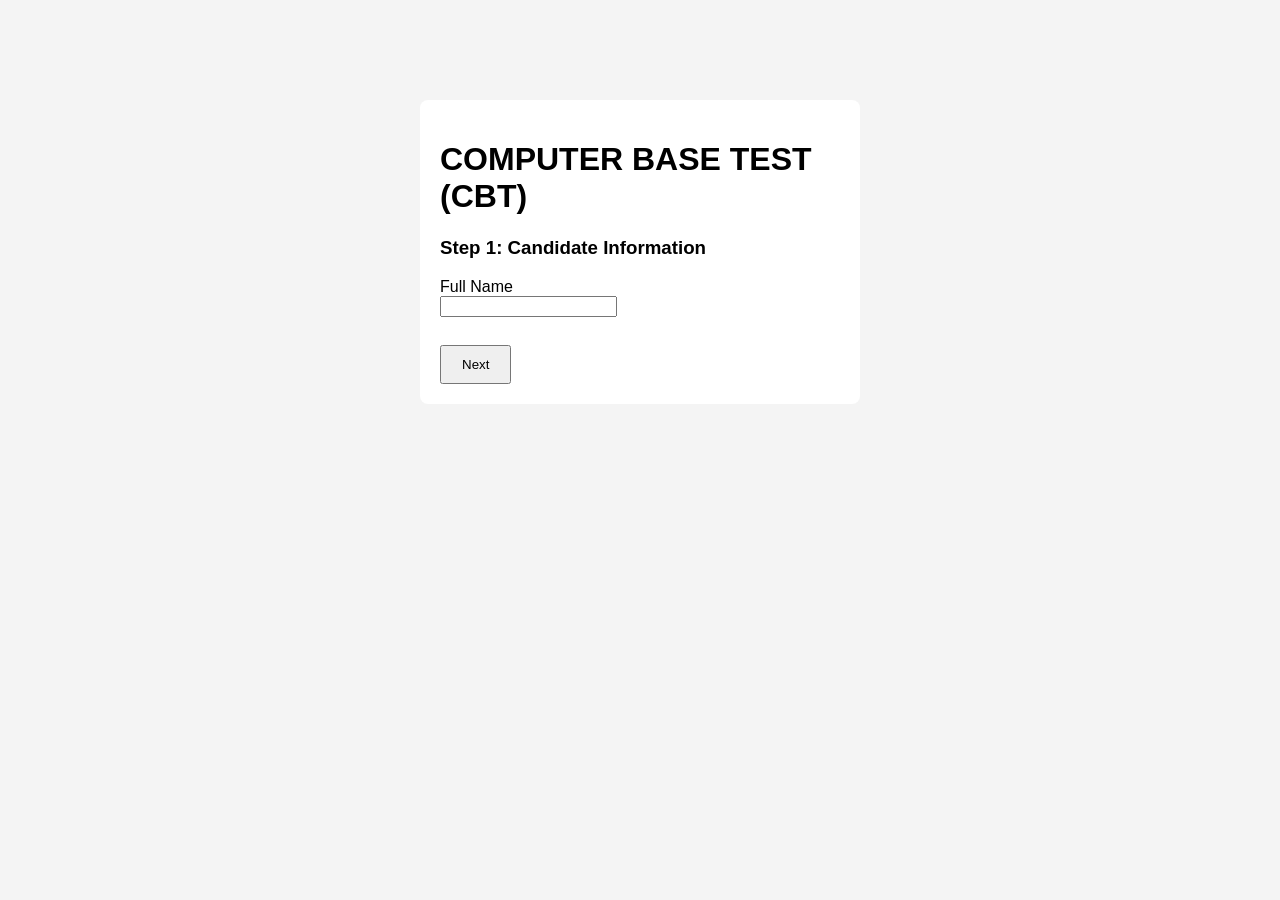
==== Project folder/templates/login.html @ 847ba4da "Add files via upload" ====
<!DOCTYPE html>
<html>
<head>

<title>Mini CBT Login</title>

<style>

body{
font-family: Arial;
background:#f4f4f4;
}

.container{
width:400px;
margin:auto;
background:white;
padding:20px;
margin-top:100px;
border-radius:8px;
}

.step{
display:none;
}

.step.active{
display:block;
}

button{
padding:10px 20px;
margin-top:10px;
}

</style>

</head>

<body>

<div class="container">

<h1>COMPUTER BASE TEST (CBT)</h1>

<form method="POST" action="/">

<!-- STEP 1 -->

<div id="step1" class="step active">

<h3>Step 1: Candidate Information</h3>

<label>Full Name</label><br>
<input type="text" name="username" id="username" required>

<br><br>

<button type="button" onclick="nextStep()">Next</button>

</div>


<!-- STEP 2 -->

<div id="step2" class="step">

<h3>Step 2: Start Examination</h3>

<p>Click Start when you are ready to begin the CBT.</p>

<button type="button" onclick="prevStep()">Back</button>

<button type="submit">Start Test</button>

</div>

</form>

</div>


<script>

function nextStep(){

var name = document.getElementById("username").value;

if(name === ""){
alert("Please enter your name first");
return;
}

document.getElementById("step1").classList.remove("active");
document.getElementById("step2").classList.add("active");

}

function prevStep(){

document.getElementById("step2").classList.remove("active");
document.getElementById("step1").classList.add("active");

}

</script>

</body>
</html>
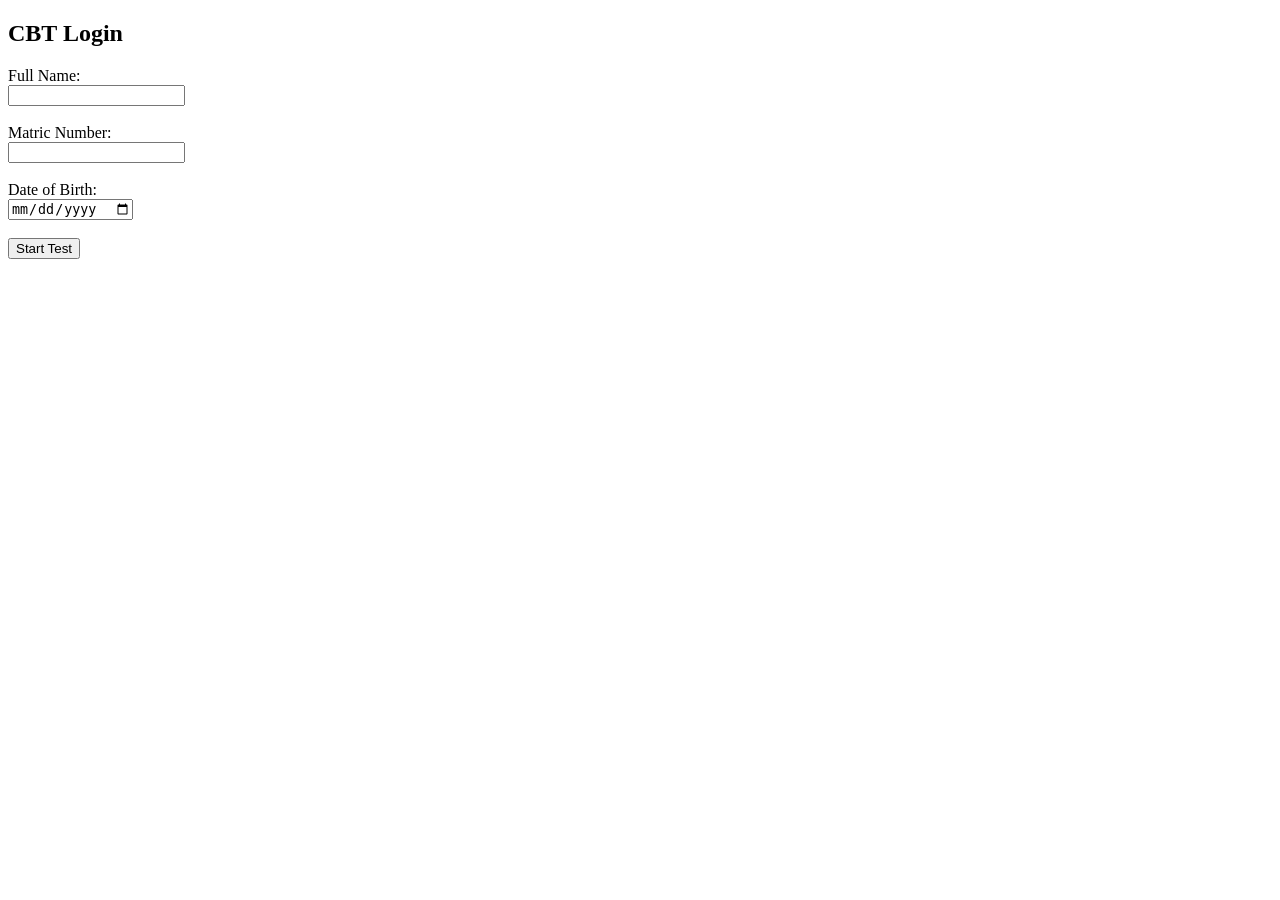
==== commit 7ca9b4a1: "app.py added matrix" ====
--- a/Project folder/templates/login.html
+++ b/Project folder/templates/login.html
@@ -1,109 +1,27 @@
 <!DOCTYPE html>
 <html>
 <head>
-
-<title>Mini CBT Login</title>
-
-<style>
-
-body{
-font-family: Arial;
-background:#f4f4f4;
-}
-
-.container{
-width:400px;
-margin:auto;
-background:white;
-padding:20px;
-margin-top:100px;
-border-radius:8px;
-}
-
-.step{
-display:none;
-}
-
-.step.active{
-display:block;
-}
-
-button{
-padding:10px 20px;
-margin-top:10px;
-}
-
-</style>
-
+<title>Login</title>
 </head>
 
 <body>
 
-<div class="container">
+<h2>CBT Login</h2>
 
-<h1>COMPUTER BASE TEST (CBT)</h1>
+<form method="POST">
 
-<form method="POST" action="/">
+<label>Full Name:</label><br>
+<input type="text" name="username" required><br><br>
 
-<!-- STEP 1 -->
+<label>Matric Number:</label><br>
+<input type="text" name="matric" required><br><br>
 
-<div id="step1" class="step active">
-
-<h3>Step 1: Candidate Information</h3>
-
-<label>Full Name</label><br>
-<input type="text" name="username" id="username" required>
-
-<br><br>
-
-<button type="button" onclick="nextStep()">Next</button>
-
-</div>
-
-
-<!-- STEP 2 -->
-
-<div id="step2" class="step">
-
-<h3>Step 2: Start Examination</h3>
-
-<p>Click Start when you are ready to begin the CBT.</p>
-
-<button type="button" onclick="prevStep()">Back</button>
+<label>Date of Birth:</label><br>
+<input type="date" name="dob" required><br><br>
 
 <button type="submit">Start Test</button>
 
-</div>
-
 </form>
-
-</div>
-
-
-<script>
-
-function nextStep(){
-
-var name = document.getElementById("username").value;
-
-if(name === ""){
-alert("Please enter your name first");
-return;
-}
-
-document.getElementById("step1").classList.remove("active");
-document.getElementById("step2").classList.add("active");
-
-}
-
-function prevStep(){
-
-document.getElementById("step2").classList.remove("active");
-document.getElementById("step1").classList.add("active");
-
-}
-
-</script>
 
 </body>
 </html>
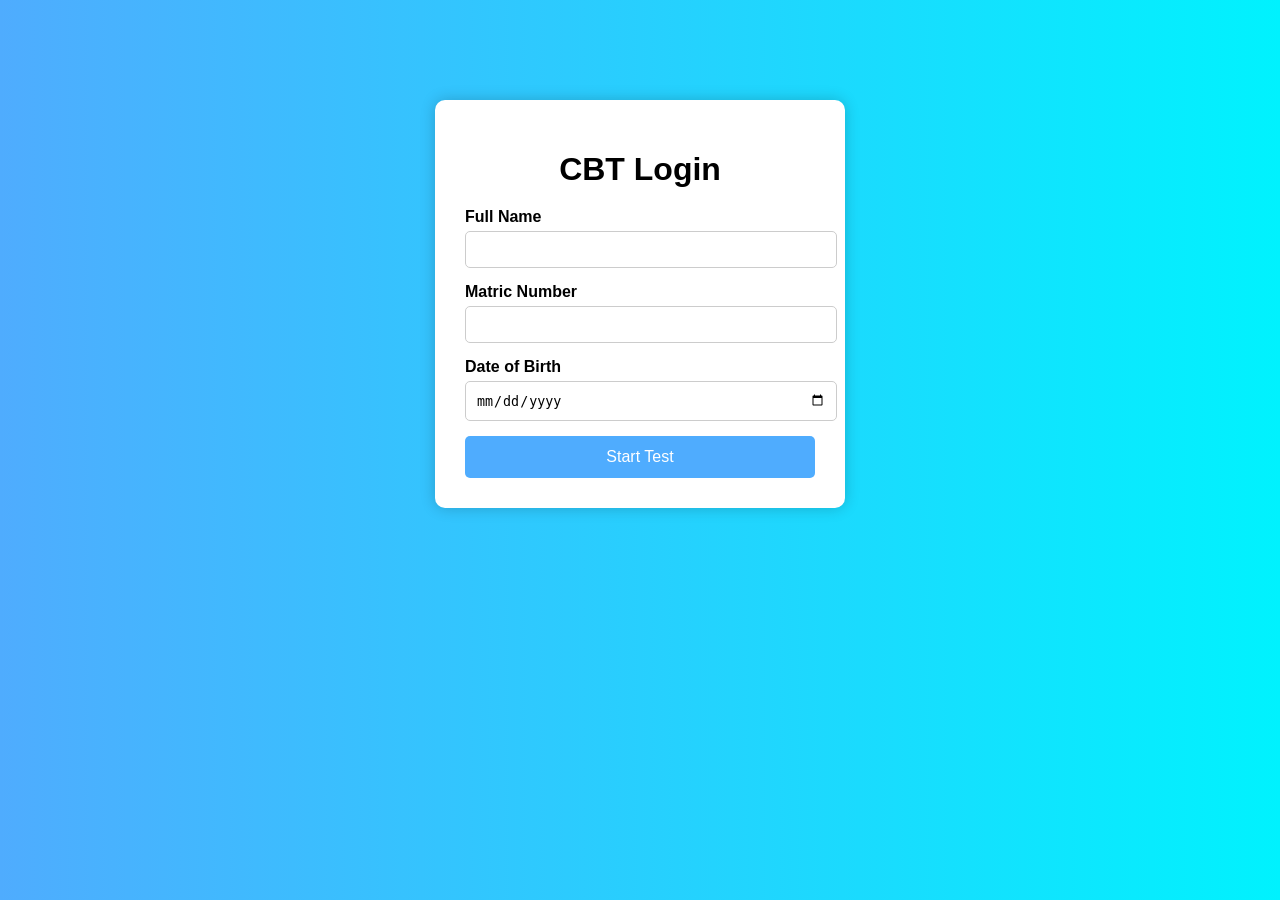
==== commit 85e58c50: "adding css to my login" ====
--- a/Project folder/templates/login.html
+++ b/Project folder/templates/login.html
@@ -1,27 +1,85 @@
 <!DOCTYPE html>
 <html>
 <head>
-<title>Login</title>
+<title>CBT Login</title>
+
+<style>
+
+body{
+    font-family: Arial, sans-serif;
+    background: linear-gradient(to right, #4facfe, #00f2fe);
+    margin: 0;
+    padding: 0;
+}
+
+.container{
+    width: 350px;
+    margin: 100px auto;
+    background: white;
+    padding: 30px;
+    border-radius: 10px;
+    box-shadow: 0 0 15px rgba(0,0,0,0.2);
+}
+
+h1{
+    text-align: center;
+    margin-bottom: 20px;
+}
+
+label{
+    font-weight: bold;
+}
+
+input{
+    width: 100%;
+    padding: 10px;
+    margin-top: 5px;
+    margin-bottom: 15px;
+    border: 1px solid #ccc;
+    border-radius: 5px;
+}
+
+button{
+    width: 100%;
+    padding: 12px;
+    background: #4facfe;
+    border: none;
+    color: white;
+    font-size: 16px;
+    border-radius: 5px;
+    cursor: pointer;
+}
+
+button:hover{
+    background: #007bff;
+}
+
+</style>
+
 </head>
 
 <body>
 
-<h2>CBT Login</h2>
+<div class="container">
+
+<h1>CBT Login</h1>
 
 <form method="POST">
 
-<label>Full Name:</label><br>
-<input type="text" name="username" required><br><br>
+<label>Full Name</label>
+<input type="text" name="username" required>
 
-<label>Matric Number:</label><br>
-<input type="text" name="matric" required><br><br>
+<label>Matric Number</label>
+<input type="text" name="matric" required>
 
-<label>Date of Birth:</label><br>
-<input type="date" name="dob" required><br><br>
+<label>Date of Birth</label>
+<input type="date" name="dob" required>
 
 <button type="submit">Start Test</button>
 
 </form>
 
+</div>
+
 </body>
 </html>
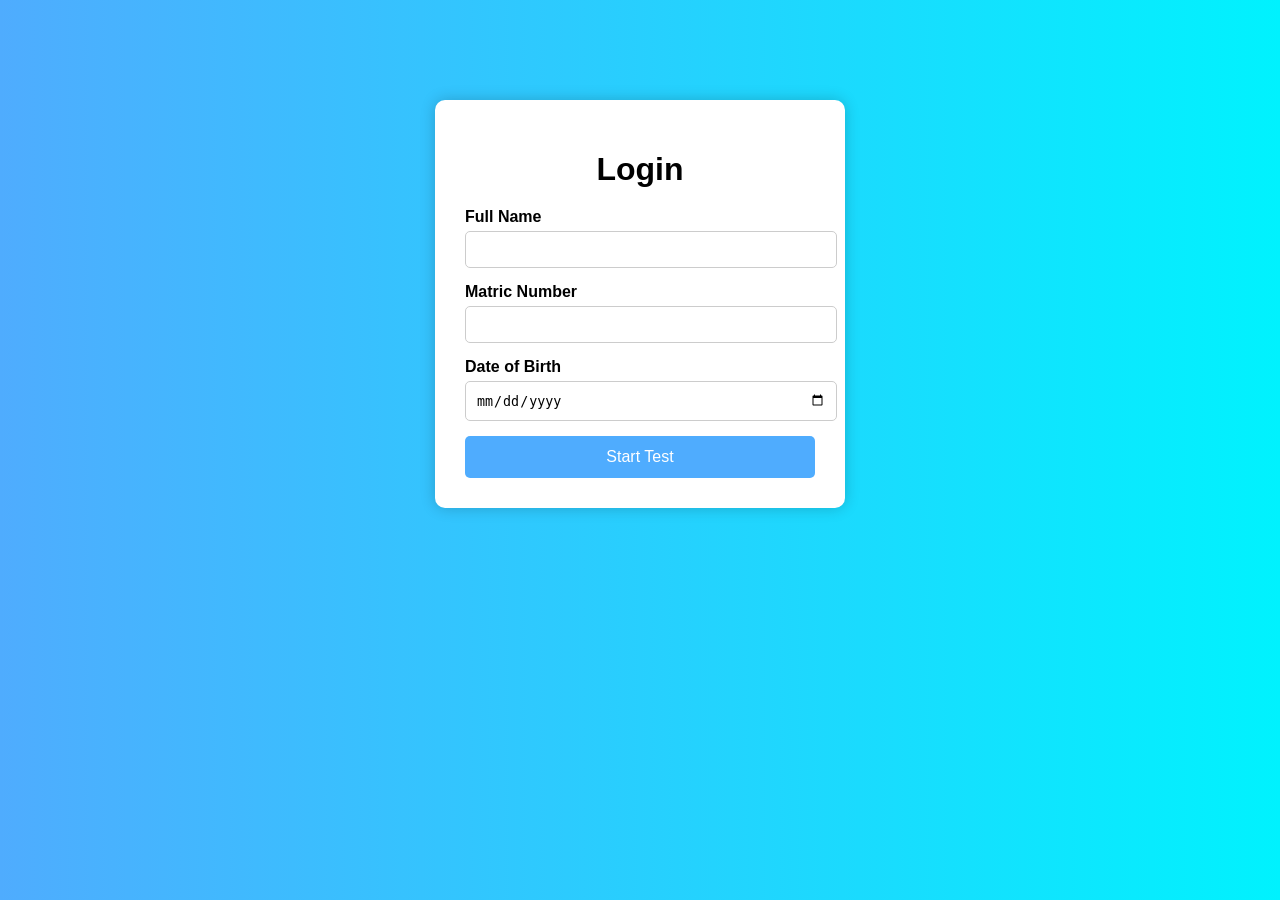
==== commit 1f7780d8: "ok" ====
--- a/Project folder/templates/login.html
+++ b/Project folder/templates/login.html
@@ -62,7 +62,7 @@
 
 <div class="container">
 
-<h1>CBT Login</h1>
+<h1> Login</h1>
 
 <form method="POST">
 
